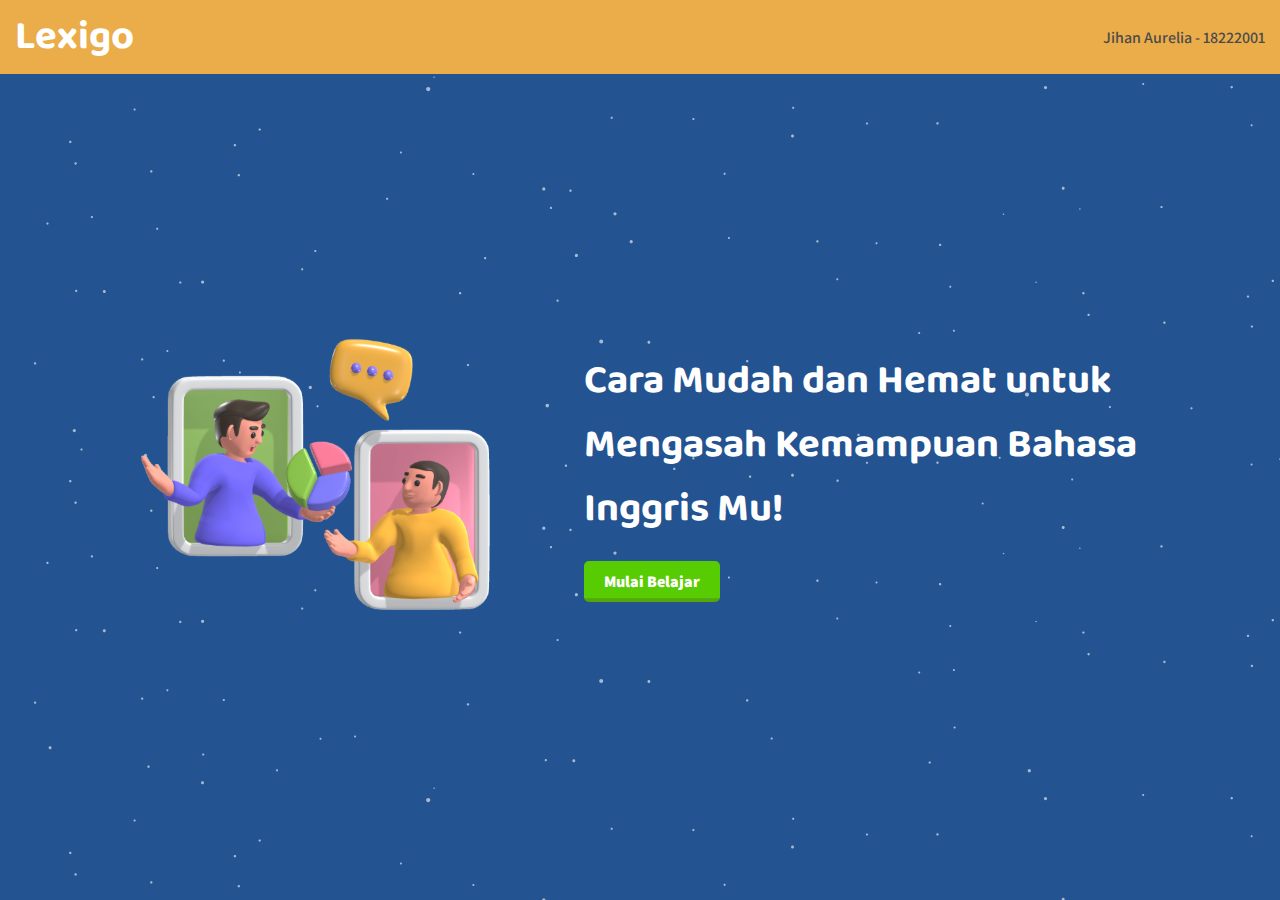
==== src/pages/index.html @ cede6119 "first" ====
<!DOCTYPE html>
<html lang="en">
<head>
    <meta charset="UTF-8">
    <meta name="viewport" content="width=device-width, initial-scale=1.0">
    <title>Lexigo - Landing Page</title>
    <link rel="stylesheet" href="../styles/style.css">
    <!-- Link Google Fonts -->
    <link href="https://fonts.googleapis.com/css2?family=Assistant:wght@300;400;700&family=Baloo+2:wght@400;700&display=swap" rel="stylesheet">
</head>
<body>
    <div class="landing-container">
        <header class="header">
            <h1>Lexigo</h1>
            <a>Jihan Aurelia - 18222001</a>
        </header>
        
        <!-- Container untuk gambar dan konten teks + tombol -->
        <div class="landing-content">
            <img src="../../assets/Anim_Landingpage.svg" alt="Icon" class="left-image">
            <div class="text-button-container">
                <h2>Cara Mudah dan Hemat untuk Mengasah Kemampuan Bahasa Inggris Mu!</h2>
                <a href="auth.html" class="btn">Mulai Belajar</a>
            </div>
        </div>
    </div>
</body>
</html>
---- src/styles/style.css ----
/* Import Google Fonts */
@import url('https://fonts.googleapis.com/css2?family=Assistant:wght@300;400;700&family=Baloo+2:wght@400;700&display=swap');

/* Reset margin, padding, dan box-sizing */
* {
    margin: 0;
    padding: 0;
    box-sizing: border-box;
}

/* Pengaturan umum untuk body */
body, a, p {
    font-family: 'Assistant', sans-serif;
    color: #4B4B4B;
    font-size: medium;
    font-weight: 600;
}

/* Heading styling */
h1, h2 {
    font-family: 'Baloo 2', cursive;
}

/* Header styling */
.header {
    background-color: #EAAD49;
    padding: 5px 15px;
    text-align: left;
    font-size: 20px;
    width: 100%;
    position: fixed; /* Menjadikan posisi tetap di bagian atas */
    top: 0;
    left: 0;
    z-index: 1000;  /* Memastikan header berada di depan elemen lain */
    display: flex;
    justify-content: space-between; /* Atur jarak antara dua elemen */
    align-items: center; /* Agar vertikal sejajar */
}

/* Container utama untuk landing page */
.landing-container {
    padding-top: 50px; /* Memberikan jarak dari fixed header */
    display: flex;
    flex-direction: column;
    align-items: center;
    justify-content: center;
    height: 100vh;
    background-image: url('../../assets/Landingpage.svg');
    color: white;
}

/* Flexbox untuk konten gambar di kiri, teks dan tombol di kanan */
.landing-content {
    display: flex;
    align-items: center; /* Memastikan gambar dan konten berada di tengah secara vertikal */
    justify-content: flex-start; /* Gambar di sebelah kiri, teks dan tombol di sebelah kanan */
    width: 90%;
    max-width: 1200px; /* Maksimal lebar untuk menjaga responsivitas */
    margin: 0 auto;
}

/* Styling untuk gambar di kiri */
.left-image {
    width: 500px; /* Sesuaikan ukuran gambar */
    max-width: 100%; /* Agar responsif */
    height: auto;
    margin-right: 20px; /* Jarak antara gambar dan konten */
}

/* Container untuk teks dan tombol secara vertikal */
.text-button-container {
    display: flex;
    flex-direction: column; /* Mengatur teks dan tombol secara vertikal */
    align-items: flex-start; /* Rata kiri */
    gap: 10px; /* Jarak antara teks dan tombol */
}

/* Styling untuk teks */
.text-button-container h2 {
    margin-bottom: 10px;
    font-size: 40px;
    color: white;
}

/* Navbar untuk link */

.header-home {
    padding-top: 10px;
    padding-left: 50px;
    text-align: left;
    font-size: 20px;
    width: 100%;
    position: fixed; /* Menjadikan posisi tetap di bagian atas */
    top: 0;
    left: 0;
    z-index: 1000;  /* Memastikan header berada di depan elemen lain */
    display: flex;
    justify-content: space-between; /* Atur jarak antara dua elemen */
    align-items: center; /* Agar vertikal sejajar */
    border-bottom: 3px solid #bebebe; /* Menambahkan garis bawah pada header */
    padding-bottom: 10px; /* Menambahkan jarak antara navbar dan elemen di bawahnya */
    background-color: white;
}

.header-home h1{
    font-size: 20px;
    color: #39B54A;
}

nav {
    display: flex;
    gap: 10px;
    padding-right: 50px;
}

nav a {
    font-family: 'Baloo 2', cursive;
    display: flex;
    align-items: center;
    padding: 5px 10px 5px 10px;
    border-radius: 8px;
    background-color: white;
    border: 2px solid #84D8FF; /* Border biru di sekitar navbar */
    color: rgb(117, 116, 116);
    font-size: 14px;
    font-weight: bold;
    text-transform: uppercase;
    transition: background-color 0.3s ease, transform 0.2s ease;
    text-decoration: none;
}

nav a:hover {
    background-color: #DDF4FF;
    transform: scale(1.05); /* Sedikit zoom saat hover */
}

/* Styling untuk ikon di dalam link navbar */
nav a img {
    width: 25px;
    height: 25px;
    margin-right: 8px;
}

/* Styling untuk tombol */
.btn {
    padding: 10px 20px;
    background-image: url('../../assets/btn.svg');
    background-size: cover;
    background-position: center;
    color: white;
    border: none;
    border-radius: 5px;
    text-decoration: none;
    font-family: 'Assistant', sans-serif;
    transition: background-color 0.3s ease;
    font-weight: 900;
    
    display: flex;
    align-items: center;
    justify-content: center;
    transition: background-color 0.3s ease, transform 0.2s ease;
}

/* Hover effect untuk tombol */
.btn:hover {
    background-image: url('../../assets/btn-click.svg');
    transform: scale(1.05); /* Sedikit zoom saat hover */
}

/* Styling untuk card-container */
.card-container {
    display: flex;
    gap: 20px;
    flex-direction: column;
    align-items: center;
    justify-content: center;
    height: 100vh;
    background-image: url('../../assets/titik-titik.svg');
    color: white;
    width: 130%;
    padding-left: -50px;
}


.card-container h2{
    text-align: center;
    font-size: 50px;
    padding-top: 30px;
    color: #4B4B4B;
    margin-top: -100px; /* Naikkan posisi h2 dengan margin negatif */
}

/* Styling umum untuk card */
.card {
    width: 600px;
    padding: 20px;
    border-radius: 12px;
    display: flex;
    justify-content: space-between;
    align-items: center;
    color: white;
    box-shadow: 0 4px 8px rgba(0, 0, 0, 0.5);
    transition: transform 0.2s ease;
}

.card:hover{
    transform: scale(1.05); /* Card akan sedikit membesar, 5% lebih besar */
    box-shadow: 0 6px 12px rgba(0, 0, 0, 0.5); /* Tambahkan shadow agar card terlihat lebih menonjol */ 
}

/* Styling untuk checkbox dalam card */
.card-checkbox {
    display: flex;
    align-items: center;
}

/* Style untuk checkbox */
.card-checkbox input[type="checkbox"] {
    width: 20px;
    height: 20px;
    margin-right: 10px; /* Menambahkan jarak antara checkbox dan konten card */
    cursor: pointer;
}

/* Card warna hijau untuk Read */
.card-green {
    background-color: #39B54A;
}

.card-wrapper {
    display: flex;
    align-items: center;
    gap: 15px; /* Jarak antara gambar dan card */
    
}

.card-image {
    width: 200px;
    height: 170px;
}

/* Card warna kuning untuk Speaking */
.card-yellow {
    background-color: #FFC107;
}

/* Konten dalam card (teks) */
.card-content h3 {
    font-size: 30px;
    margin-bottom: 1px;
    font-weight: bold;
    font-size: 30px;
}

.card-content p {
    font-family: 'Assistant', sans-serif;
    font-size: 18px;
    color: white;
}

/* Styling untuk tombol "START" dan ikon bintang */
.card-action {
    display: flex;
    flex-direction: column;
    align-items: center;
}

.btn-start {
    background-color: white;
    color: #39B54A;
    border: none;
    border-radius: 20px;
    padding: 5px 15px;
    font-weight: bold;
    cursor: pointer;
    margin-bottom: 10px;
}

/* Styling untuk gambar bintang */
.card-action img {
    width: 80px;
    height: 80px;
    transition: transform 0.3s ease, box-shadow 0.3s ease; /* Menambahkan animasi pada hover */
    
}

/* Hover effect untuk gambar saja */
.card-action img:hover {
    transform: scale(1.2); /* Zoom gambar saat di-hover */
    box-shadow: 0 4px 8px rgba(0, 0, 0, 0.3); /* Menambahkan shadow pada gambar saat di-hover */
}

.profile-container {
    max-width: 600px;
    margin: 70px auto 0;
    margin-bottom: 10px;
    padding: 20px;
    background-color: white;
    border-radius: 10px;
    box-shadow: 0 2px 8px 2px rgba(0.1, 0.1, 0.1, 0.1);
    align-items: center;
}

.profile-container h2 {
    text-align: center;
    font-size: 40px;
    margin-bottom: 10px;
    align-items: center;
    color: #58CC02;
}

.profile-form {
    display: flex;
    flex-direction: column;
    align-items: left;
    text-align: left;
}

.profile-image-container {
    position:relative; /* Agar bisa mengatur posisi absolut jika diperlukan */
    align-items: center;
    display: flex;
    justify-content: center;
    text-align: center;
}

#profileImage {
    border-radius: 50%; /* Membuat gambar menjadi bulat */
    object-fit: cover;
    width: 100px;
    height: 100px;
    border: 2px solid #4B4B4B; /* Memberikan frame di sekitar gambar */
    align-items: center;
}

.bintang{
    width: 50px;
    height: 50px;
}
/* Styling untuk input file */
.profile-group {
    color: black;
    display: flex;
    flex-direction: column; /* Menyusun elemen dalam kolom vertikal */
    align-items: center;    /* Memusatkan konten di dalam div */
    text-align: center;     /* Memastikan teks juga berada di tengah */
}

input[type="file"] {
    margin-top: 1px; /* Beri jarak antar elemen */
}

small {
    margin-top: 5px;
}

.form-group {
    display: flex;
    flex-direction: column;
    padding: 10px;
}

.form-group label {
    font-weight: bold;
    font-size: 15px;
}

.form-group input[type="file"]{
    align-items: left; /* Pusatkan elemen secara horizontal */
    text-align: left; /* Pastikan teks berada di tengah */
    color: black;
}

.form-group input[type="text"],
.form-group input[type="email"] {
    font-family: 'Assistant', sans-serif;
    padding: 10px;
    border: 1px solid #ccc;
    border-radius: 5px;
    font-size: 14px;
}

.form-group input[type="file"] {
    padding: 5px;
    font-size: 14px;
}

.form-group small {
    font-size: 12px;
    color: #777;
}

.extra-text {
    font-size: 14px;
    color: #333;
    margin-bottom: 5px;
}

/* Actions (Logout and Delete) */
.form-actions {
    display: flex;
    justify-content: space-between;
    align-items: center;
    flex-direction: column;
    gap: 2px;
    margin-top: 20px;
}

.logout {
    background-color: transparent;
    color: #333;
    font-weight: bold;
    border: none;
    cursor: pointer;
}

.delete-account {
    background-color: transparent;
    color: red;
    font-weight: bold;
    border: none;
    cursor: pointer;
}

.logout:hover,
.delete-account:hover {
    text-decoration: underline;
}

/* Button Disabled Styling */
button[disabled] {
    background-color: #ccc;
    color: white;
    cursor: not-allowed;
}

.profile-info{
    margin-left: 50px;
}

.profile-content {
    display: flex; /* Menggunakan Flexbox untuk mengatur elemen secara horizontal */
    flex-direction: column; /* Mengatur elemen menjadi satu kolom vertikal */
    align-items: flex-start; /* Memastikan elemen rata kiri */
    margin-bottom: 20px;
}

.profile-content p {
    font-size: 14px;
}

.profile-content span {
    font-family: 'Assistant', sans-serif;
    font-size: 20px;
    color: black;
}

/* Profile actions for editing */
.profile-actions {
    display: flex;
    justify-content: center;
    margin-top: 20px;
}

.profile-actions a {    
    color: white;
    padding: 10px 20px;
    text-decoration: none;
    border-radius: 5px;
    font-weight: bold;
    transition: background-color 0.3s ease;
}

/* Quiz*/
.quiz-container {
    color: F7F7F7;
    position:relative; /* Agar bisa mengatur posisi absolut jika diperlukan */
    align-items: center;
    display: flex;
    justify-content: center;
    text-align: center;
    background-color: #F6F6F6;
}

/* Sidebar (Timer and Question Numbers) */

.sidebar {
    width: 200px;
    background-color: white; /* Background color for the sidebar */
    padding: 20px;
    display: flex;
    flex-direction: column;
    align-items:center;
    border-radius: 8px;
    margin-top: -200px;
}

.timer {
    text-align: center;
    margin-bottom: 30px;
}

.timer p {
    color: black;
    font-size: 14px;
}

.timer h1 {
    color: #39B54A;
    font-size: 24px;
    font-weight: bold;
}

.question-numbers {
    display: flex;
    flex-wrap: wrap;
    margin-top: -20px;
    gap: 10px;
    justify-content: center;
}

.question-numbers .btn {
    width: 40px;
    height: 40px;
    border-radius: 8px;
    border: none;
    background-color: #39B54A;
    color: white;
    font-weight: bold;
    cursor: pointer;
}

.question-numbers .btn.wrong {
    background-color: #FF7676;
}

.question-numbers .btn.active {
    background-color: #FFD700;
}

/* Feedback Container (hidden by default) */
.feedback-container {
    display: none; /* Initially hidden */
    background-color: #EAF9E5;
    padding: 20px;
    position: fixed;
    bottom: 0;
    width: 100%;
    box-shadow: 0 -2px 5px rgba(0, 0, 0, 0.2);
    justify-content: space-between;
    align-items: center;
    color: #4CAF50;
}

.feedback-message {
    display: flex;
    align-items: center;
}

.feedback-text {
    font-size: 18px;
    font-weight: bold;
    margin-left: 10px;
}

.icon-check {
    width: 24px;
    height: 24px;
    background-color: #39B54A;
    border-radius: 50%;
    display: inline-block;
}

/* Continue Button */
.continue-btn {
    background-color: #39B54A;
    color: white;
    border: none;
    padding: 10px 20px;
    border-radius: 8px;
    cursor: pointer;
    font-weight: bold;
}


/* Main Content (Question and Answer Section) */
.main-content {
    width: 80%;
    padding: 40px;
    display: flex;
    flex-direction: column;
    justify-content: space-between;
}

.progress-bar {
    height: 8px;
    width: 100%;
    background-color: #E5E5E5;
    border-radius: 4px;
    margin-bottom: 20px;
}

.progress {
    height: 100%;
    width: 70%; /* Progress of the quiz */
    background-color: #00BFFF;
    border-radius: 4px;
}

.question-text {
    margin-bottom: 20px;
}

.question-text p{
    font-family: 'Assistant', sans-serif;
    text-align: justify;
    font-size: 17px;
    margin-bottom: 20px;
    font-weight:normal;
}

.question-text h2 {
    margin-top: 15px;
    margin-bottom: 20px;
    text-align: left;
    font-weight: bold;
    font-size: 20px;
    color: #333;
}

/* Answer Options */
.answer-options {
    display: flex;
    flex-direction: column;
    gap: 10px;
}

.answer {
    font-family: 'Assistant', sans-serif;
    display: flex;
    align-items: center;
    padding: 4px;
    border: 1px solid #ccc;
    border-radius: 8px;
    background-color: white;
    font-size: 17px;
    cursor: pointer;
    text-align: left;
}

.answer .letter {
    width: 30px;
    height: 30px;
    background-color: #f0f0f0;
    display: flex;
    justify-content: center;
    align-items: center;
    margin-right: 15px;
    border-radius: 4px;
    font-weight: bold;
}

.answer.clicked {
    background-color: #FFC107;
}

/* Ketika tombol di-click, efek hover dinonaktifkan */
.answer.clicked:hover {
    background-color: #FFC107;
}

.answer:hover{
    background-color: #FFEB3B;
}

/* Navigation Buttons */
.navigation {
    display: flex;
    justify-content: space-between;
    margin-top: 20px;
}

.btn-skip {
    padding: 10px 20px;
    background-image: url('../../assets/btn-white.svg');
    background-size: cover;
    background-position: center;
    color: black;

    border: none;
    border-radius: 5px;
    text-decoration: none;
    font-family: 'Assistant', sans-serif;
    transition: background-color 0.3s ease;
    font-weight: 900;
    
    display: flex;
    align-items: center;
    justify-content: center;
    transition: background-color 0.3s ease, transform 0.2s ease;
}


/* --- auth ---*/
.login-box {
    background-color: #003566;
    padding: 30px;
    border-radius: 10px;
    box-shadow: 0 4px 8px rgba(0, 0, 0, 0.2);
    width: 400px;
    text-align: center;
    color: #FFF8C6;
}

.login-box h2 {
    margin-bottom: 20px;
    font-size: 2em;
    align-items: center;   
}

.input-group {
    margin-bottom: 15px;
}

.input-group label {
    display: block;
    text-align: left;
    margin-bottom: 5px;
}

.input-group input {
    width: 100%;
    padding: 10px;
    border: none;
    border-radius: 5px;
    font-size: 1em;
}

/* Forgot Password and Buttons */
.forgot-password {
    font-family: 'Assistant', sans-serif;
    color: white;
    font-size: 14px;
    cursor: default; /* Menghindari pointer cursor */
    text-decoration: none;
    padding-bottom: 5px;
}

.google-sign-in {
    font-family: 'Assistant', sans-serif;
    width: 100%;
    padding: 10px;
    background-color: white;
    color: #333;
    border: none;
    border-radius: 5px;
    font-size: 1em;
    margin-top: 10px;
    cursor: pointer; 
    font-weight: bold;

    /* Flexbox untuk memastikan teks dan gambar berada di tengah */
    display: flex;
    align-items: center; /* Menyelaraskan gambar dan teks secara vertikal */
    justify-content: center; /* Menyelaraskan gambar dan teks secara horizontal */
}

.google-sign-in img {
    margin-right: 10px;
    width: 20px; /* Ukuran gambar bisa diatur sesuai kebutuhan */
    height: 20px; /* Ukuran gambar bisa diatur sesuai kebutuhan */
}


/* Styling for "Register Now" link */
.register-link {
    font-family: 'Assistant', sans-serif;
    color: #39B54A; /* Warna hijau untuk Register link */
    font-weight: bold;
    font: 0.5em;
    text-decoration: none;
}

.register-link:hover {
    text-decoration: underline;
}
/* Responsif */
@media (max-width: 768px) {
    .card-container {
        flex-direction: column;
        align-items: center;
    }
}

/* Responsif untuk layar kecil */
@media (max-width: 768px) {
    .landing-content {
        flex-direction: column; /* Agar gambar dan konten bertumpuk pada layar kecil */
        text-align: center;
    }

    .left-image {
        margin-right: 0;
        margin-bottom: 20px; /* Jarak antara gambar dan teks di layar kecil */
    }

    .text-button-container {
        align-items: center; /* Rata tengah pada layar kecil */
    }
}
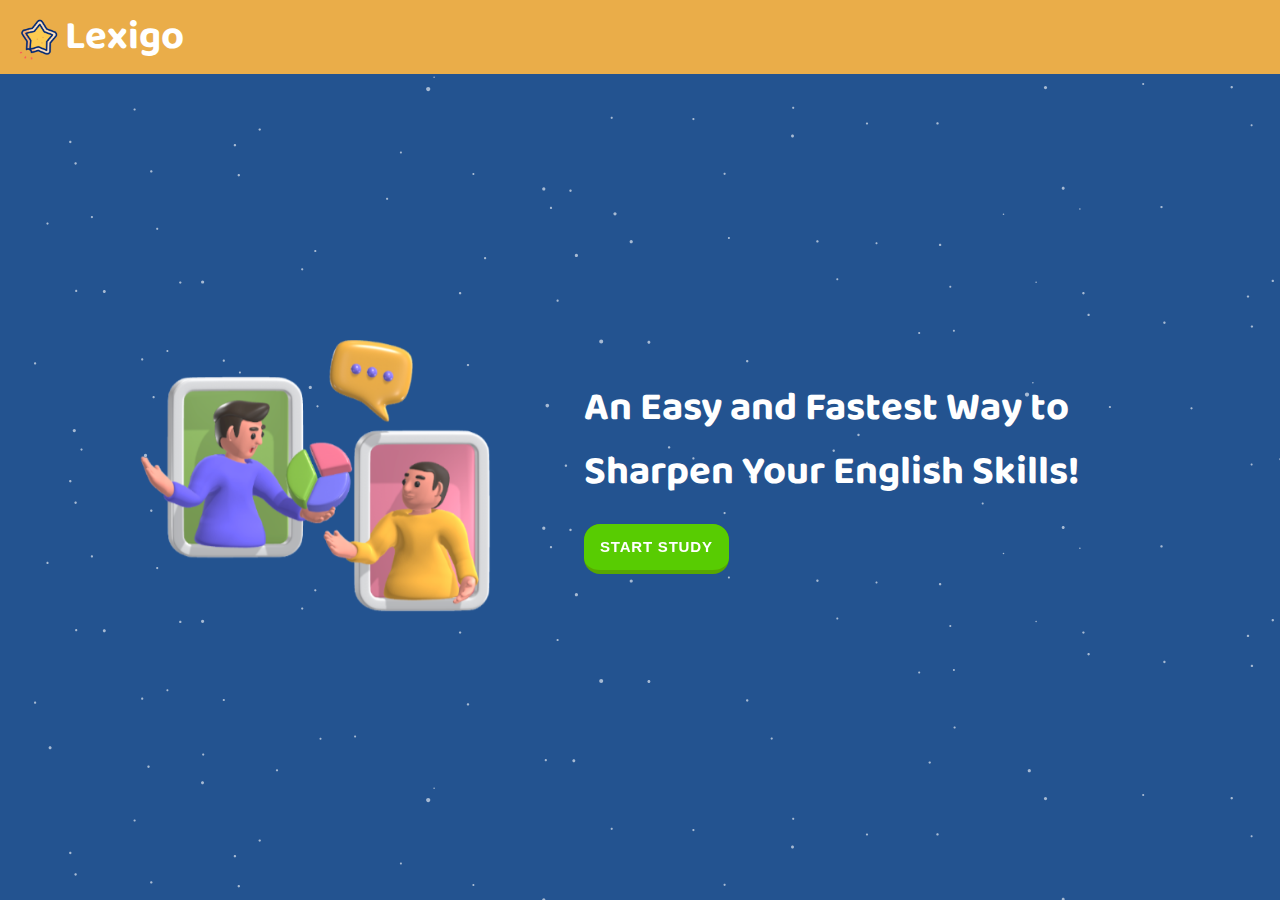
==== commit 1b3d1d7b: "neat" ====
--- a/src/pages/index.html
+++ b/src/pages/index.html
@@ -11,16 +11,16 @@
 <body>
     <div class="landing-container">
         <header class="header">
+            <img src="../../assets/star-logo.gif" alt="logo">
             <h1>Lexigo</h1>
-            <a>Jihan Aurelia - 18222001</a>
         </header>
         
         <!-- Container untuk gambar dan konten teks + tombol -->
         <div class="landing-content">
-            <img src="../../assets/Anim_Landingpage.svg" alt="Icon" class="left-image">
+            <img src="../../assets/Anim_Landingpage.png" alt="Icon" class="left-image">
             <div class="text-button-container">
-                <h2>Cara Mudah dan Hemat untuk Mengasah Kemampuan Bahasa Inggris Mu!</h2>
-                <a href="auth.html" class="btn">Mulai Belajar</a>
+                <h2>An Easy and Fastest Way to Sharpen Your English Skills!</h2>
+                <a href="auth.html" class="btn">Start Study</a>
             </div>
         </div>
     </div>
--- a/src/styles/style.css
+++ b/src/styles/style.css
@@ -14,6 +14,7 @@
     color: #4B4B4B;
     font-size: medium;
     font-weight: 600;
+    background-image: url("../../assets/titik-titik.svg");
 }
 
 /* Heading styling */
@@ -21,58 +22,69 @@
     font-family: 'Baloo 2', cursive;
 }
 
+/* LENDING PAGE */
 /* Header styling */
 .header {
     background-color: #EAAD49;
     padding: 5px 15px;
     text-align: left;
+    align-items: center;
     font-size: 20px;
     width: 100%;
-    position: fixed; /* Menjadikan posisi tetap di bagian atas */
+    position: fixed;
     top: 0;
     left: 0;
-    z-index: 1000;  /* Memastikan header berada di depan elemen lain */
-    display: flex;
-    justify-content: space-between; /* Atur jarak antara dua elemen */
-    align-items: center; /* Agar vertikal sejajar */
+    z-index: 1000;  
+    display: flex;
+    flex-direction: row;
+    justify-content: flex-start;
+}
+
+.header img{
+    width: 50px;
+    height: auto;
 }
 
 /* Container utama untuk landing page */
 .landing-container {
-    padding-top: 50px; /* Memberikan jarak dari fixed header */
+    padding-top: 50px;
     display: flex;
     flex-direction: column;
     align-items: center;
     justify-content: center;
-    height: 100vh;
+    background-color: #003566;
     background-image: url('../../assets/Landingpage.svg');
     color: white;
+    width: 100%;
+    height: auto;
+    min-height: 100vh;
 }
 
 /* Flexbox untuk konten gambar di kiri, teks dan tombol di kanan */
 .landing-content {
     display: flex;
-    align-items: center; /* Memastikan gambar dan konten berada di tengah secara vertikal */
-    justify-content: flex-start; /* Gambar di sebelah kiri, teks dan tombol di sebelah kanan */
+    align-items: center; 
+    justify-content: flex-start; 
     width: 90%;
-    max-width: 1200px; /* Maksimal lebar untuk menjaga responsivitas */
-    margin: 0 auto;
-}
+    max-width: 1200px; 
+}
+
 
 /* Styling untuk gambar di kiri */
 .left-image {
-    width: 500px; /* Sesuaikan ukuran gambar */
-    max-width: 100%; /* Agar responsif */
+    width: 500px; 
+    max-width: 100%; 
     height: auto;
-    margin-right: 20px; /* Jarak antara gambar dan konten */
+    margin-right: 20px; 
 }
 
 /* Container untuk teks dan tombol secara vertikal */
 .text-button-container {
     display: flex;
-    flex-direction: column; /* Mengatur teks dan tombol secara vertikal */
-    align-items: flex-start; /* Rata kiri */
-    gap: 10px; /* Jarak antara teks dan tombol */
+    flex-direction: column; 
+    align-items: flex-start;
+    gap: 10px;
+    width: 55%;
 }
 
 /* Styling untuk teks */
@@ -82,10 +94,9 @@
     color: white;
 }
 
-/* Navbar untuk link */
-
+/* HOME PAGE */
 .header-home {
-    padding-top: 10px;
+    padding-top: 20px;
     padding-left: 50px;
     text-align: left;
     font-size: 20px;
@@ -95,11 +106,24 @@
     left: 0;
     z-index: 1000;  /* Memastikan header berada di depan elemen lain */
     display: flex;
+    flex-direction: row;
     justify-content: space-between; /* Atur jarak antara dua elemen */
     align-items: center; /* Agar vertikal sejajar */
     border-bottom: 3px solid #bebebe; /* Menambahkan garis bawah pada header */
-    padding-bottom: 10px; /* Menambahkan jarak antara navbar dan elemen di bawahnya */
+    padding-bottom: 20px; /* Menambahkan jarak antara navbar dan elemen di bawahnya */
     background-color: white;
+}
+
+.logo-home {
+    display: flex;
+    flex-direction: row;
+    justify-content: flex-start;
+    align-items: center;
+}
+
+.logo-home img {
+    height: 50px;
+    width: auto;
 }
 
 .header-home h1{
@@ -107,31 +131,41 @@
     color: #39B54A;
 }
 
+
 nav {
     display: flex;
+    flex-direction: row;
+    justify-content: space-evenly;
     gap: 10px;
     padding-right: 50px;
+    align-items: center; 
 }
 
 nav a {
+    background-color: #c2fbd7;
+    border-radius: 100px;
+    box-shadow: rgba(44, 187, 99, .2) 0 -25px 18px -14px inset,rgba(44, 187, 99, .15) 0 1px 2px,rgba(44, 187, 99, .15) 0 2px 4px,rgba(44, 187, 99, .15) 0 4px 8px,rgba(44, 187, 99, .15) 0 8px 16px,rgba(44, 187, 99, .15) 0 16px 32px;
+    color: green;
+    cursor: pointer;
+    display: inline-block;
     font-family: 'Baloo 2', cursive;
-    display: flex;
-    align-items: center;
-    padding: 5px 10px 5px 10px;
-    border-radius: 8px;
-    background-color: white;
-    border: 2px solid #84D8FF; /* Border biru di sekitar navbar */
-    color: rgb(117, 116, 116);
+    padding: 7px 20px;
+    display: flex; 
+    align-items: center; 
+    text-align: center;
+    text-decoration: none;
+    transition: all 250ms;
+    border: 0;
     font-size: 14px;
     font-weight: bold;
-    text-transform: uppercase;
-    transition: background-color 0.3s ease, transform 0.2s ease;
-    text-decoration: none;
-}
-
+    user-select: none;
+    -webkit-user-select: none;
+    touch-action: manipulation;
+}
+  
 nav a:hover {
-    background-color: #DDF4FF;
-    transform: scale(1.05); /* Sedikit zoom saat hover */
+    box-shadow: rgba(44,187,99,.35) 0 -25px 18px -14px inset,rgba(44,187,99,.25) 0 1px 2px,rgba(44,187,99,.25) 0 2px 4px,rgba(44,187,99,.25) 0 4px 8px,rgba(44,187,99,.25) 0 8px 16px,rgba(44,187,99,.25) 0 16px 32px;
+    transform: scale(1.05) rotate(-1deg);
 }
 
 /* Styling untuk ikon di dalam link navbar */
@@ -141,30 +175,75 @@
     margin-right: 8px;
 }
 
-/* Styling untuk tombol */
 .btn {
-    padding: 10px 20px;
-    background-image: url('../../assets/btn.svg');
-    background-size: cover;
-    background-position: center;
-    color: white;
-    border: none;
-    border-radius: 5px;
+    appearance: button;
+    font-family: 'Assistant', sans-serif;
+    width: auto;
+    background-color: #58A700;
+    border: solid transparent;
+    border-radius: 16px;
+    border-width: 0 0 4px;
+    box-sizing: border-box;
+    color: #FFFFFF;
+    cursor: pointer;
+    display: inline-block;
+    font-family: din-round,sans-serif;
+    font-size: 15px;
+    font-weight: 700;
+    letter-spacing: .8px;
+    line-height: 20px;
+    margin: 0;
+    outline: none;
+    overflow: visible;
+    padding: 13px 16px;
+    text-align: center;
+    text-transform: uppercase;
+    touch-action: manipulation;
+    transform: translateZ(0);
+    transition: filter .2s;
+    user-select: none;
+    -webkit-user-select: none;
+    vertical-align: middle;
+    white-space: nowrap;
     text-decoration: none;
-    font-family: 'Assistant', sans-serif;
-    transition: background-color 0.3s ease;
-    font-weight: 900;
-    
-    display: flex;
-    align-items: center;
-    justify-content: center;
-    transition: background-color 0.3s ease, transform 0.2s ease;
-}
-
-/* Hover effect untuk tombol */
-.btn:hover {
-    background-image: url('../../assets/btn-click.svg');
-    transform: scale(1.05); /* Sedikit zoom saat hover */
+}
+
+.btn:after {
+  background-clip: padding-box;
+  background-color: #58CC02;
+  border: solid transparent;
+  border-radius: 16px;
+  border-width: 0 0 4px;
+  bottom: -4px;
+  content: "";
+  left: 0;
+  position: absolute;
+  right: 0;
+  top: 0;
+  z-index: -1;
+}
+
+.btn,
+.btn:focus {
+  user-select: auto;
+}
+
+.btn:hover:not(:disabled) {
+  filter: brightness(1.1);
+  -webkit-filter: brightness(1.1);
+}
+
+.btn:disabled {
+  cursor: auto;
+}
+
+.btn:active {
+  border-width: 4px 0 0;
+  background: none;
+}
+
+#sign-in-btn{
+    width: 100%;
 }
 
 /* Styling untuk card-container */
@@ -183,11 +262,12 @@
 
 
 .card-container h2{
+    font-family: 'Baloo 2', cursive;
     text-align: center;
     font-size: 50px;
-    padding-top: 30px;
+    padding-top: 70px;
     color: #4B4B4B;
-    margin-top: -100px; /* Naikkan posisi h2 dengan margin negatif */
+    margin-top: -100px; 
 }
 
 /* Styling umum untuk card */
@@ -204,8 +284,8 @@
 }
 
 .card:hover{
-    transform: scale(1.05); /* Card akan sedikit membesar, 5% lebih besar */
-    box-shadow: 0 6px 12px rgba(0, 0, 0, 0.5); /* Tambahkan shadow agar card terlihat lebih menonjol */ 
+    transform: scale(1.05); 
+    box-shadow: 0 6px 12px rgba(0, 0, 0, 0.5); 
 }
 
 /* Styling untuk checkbox dalam card */
@@ -218,7 +298,7 @@
 .card-checkbox input[type="checkbox"] {
     width: 20px;
     height: 20px;
-    margin-right: 10px; /* Menambahkan jarak antara checkbox dan konten card */
+    margin-right: 10px; 
     cursor: pointer;
 }
 
@@ -230,7 +310,7 @@
 .card-wrapper {
     display: flex;
     align-items: center;
-    gap: 15px; /* Jarak antara gambar dan card */
+    gap: 15px; 
     
 }
 
@@ -246,8 +326,9 @@
 
 /* Konten dalam card (teks) */
 .card-content h3 {
+    font-family: 'Baloo 2', cursive;
     font-size: 30px;
-    margin-bottom: 1px;
+    margin-bottom: -5px;
     font-weight: bold;
     font-size: 30px;
 }
@@ -291,7 +372,10 @@
 }
 
 .profile-container {
-    max-width: 600px;
+    max-width: 500px;
+    /* display: flex;
+    flex-direction: column; */
+    flex-wrap: wrap;
     margin: 70px auto 0;
     margin-bottom: 10px;
     padding: 20px;
@@ -406,6 +490,17 @@
     margin-top: 20px;
 }
 
+.form-actions .btn {
+    font-size: 12px;
+    padding: 10px;
+    margin-bottom: 5px;
+}
+
+.form-actions .btn.skip {
+    font-size: 10px;
+    padding: 10px;
+}
+
 .logout {
     background-color: transparent;
     color: #333;
@@ -475,11 +570,12 @@
 .quiz-container {
     color: F7F7F7;
     position:relative; /* Agar bisa mengatur posisi absolut jika diperlukan */
-    align-items: center;
+    align-items: start;
     display: flex;
     justify-content: center;
     text-align: center;
     background-color: #F6F6F6;
+    width: 100%;
 }
 
 /* Sidebar (Timer and Question Numbers) */
@@ -492,7 +588,11 @@
     flex-direction: column;
     align-items:center;
     border-radius: 8px;
-    margin-top: -200px;
+    margin-top: 20px;
+}
+
+.sidebar.listen {
+    margin: 20px;
 }
 
 .timer {
@@ -519,69 +619,133 @@
     justify-content: center;
 }
 
-.question-numbers .btn {
+.question-numbers .button {
+  background-color: #89E219;
+  border-radius: 8px;
+  border-style: none;
+  box-sizing: border-box;
+  color: #FFFFFF;
+  cursor: pointer;
+  display: inline-block;
+  font-family: "Haas Grot Text R Web", "Helvetica Neue", Helvetica, Arial, sans-serif;
+  font-size: 14px;
+  font-weight: 500;
+  height: 40px;
+  line-height: 20px;
+  list-style: none;
+  margin: 0;
+  outline: none;
+  padding: 10px 16px;
+  position: relative;
+  text-align: center;
+  text-decoration: none;
+  transition: color 100ms;
+  vertical-align: baseline;
+  user-select: none;
+  -webkit-user-select: none;
+  touch-action: manipulation;
+}
+
+.question-numbers .button:hover {
+  background-color: #b7f082;
+}
+
+.question-numbers .button.current {
+    background-color: #b7f082;
+}
+
+.question-numbers .button.wrong {
+    background-color: #FF7676;
+}
+
+.question-numbers .button.wrong:hover,
+.question-numbers .button.wrong:focus {
+  background-color: #ff7676ab;
+}
+
+
+.question-numbers .button.active {
+    background-color: #FFD700;
+}
+
+.question-numbers .button.active:hover,
+.question-numbers .button.active:focus {
+  background-color: #FFD700ab;
+}
+
+/* Feedback Container (hidden by default) */
+/* Feedback Container Styles */
+.feedback-container {
+    position: fixed;
+    bottom: 0;
+    left: 0;
+    width: 100%;
+    height: 22%;
+    display: flex;
+    padding: 20px;
+    z-index: 999;
+    justify-content: space-between; /* Space between feedback-content and button */
+    align-items: center; /* Align items vertically */
+    background-color: #CCFFCC; /* Example color, adjust as needed */
+    transform: translateY(100%); /* Awalnya tersembunyi di luar layar */
+    transition: transform 0.5s ease-in-out;
+}
+
+.feedback-container.active {
+    transform: translateY(0); /* Muncul dari bawah ke atas */
+}
+
+.feedback-wrapper {
+    display: flex;
+    padding-top: 25px;
+
+    flex-direction: row; /* Mengatur dalam 1 baris (2 kolom) */
+    justify-content: space-around; /* Ruang antara kolom feedback dan tombol */
+    align-items: center; /* Rata tengah secara vertikal */
+    width: 100%; /* Lebar penuh untuk wrapper */
+}
+
+.feedback-content {
+    display: flex;
+    align-items: center; /* Agar ikon dan pesan rata tengah vertikal */
+}
+
+.feedback-icon img {
     width: 40px;
     height: 40px;
-    border-radius: 8px;
-    border: none;
-    background-color: #39B54A;
-    color: white;
-    font-weight: bold;
+    margin-right: 15px;
+}
+
+.feedback-message {
+    display: flex;
+    flex-direction: column;
+    align-items: flex-start; /* Rata kiri konten pesan */
+    justify-content: center; /* Rata tengah vertikal pada konten */
+}
+
+.feedback-text {
+    font-size: 20px;
+    font-weight: bold;
+    color: #489D26; /* Hijau gelap untuk teks Nice! */
+    margin: 0;
+}
+
+.report {
+    font-size: 15px;
+    font-weight: lighter;
+    color: #489D26; /* Warna hijau gelap untuk report */
+    text-decoration: underline;
     cursor: pointer;
-}
-
-.question-numbers .btn.wrong {
-    background-color: #FF7676;
-}
-
-.question-numbers .btn.active {
-    background-color: #FFD700;
-}
-
-/* Feedback Container (hidden by default) */
-.feedback-container {
-    display: none; /* Initially hidden */
-    background-color: #EAF9E5;
-    padding: 20px;
-    position: fixed;
-    bottom: 0;
-    width: 100%;
-    box-shadow: 0 -2px 5px rgba(0, 0, 0, 0.2);
-    justify-content: space-between;
-    align-items: center;
-    color: #4CAF50;
-}
-
-.feedback-message {
-    display: flex;
-    align-items: center;
-}
-
-.feedback-text {
-    font-size: 18px;
-    font-weight: bold;
-    margin-left: 10px;
-}
-
-.icon-check {
-    width: 24px;
-    height: 24px;
-    background-color: #39B54A;
-    border-radius: 50%;
-    display: inline-block;
-}
-
-/* Continue Button */
-.continue-btn {
-    background-color: #39B54A;
-    color: white;
-    border: none;
-    padding: 10px 20px;
-    border-radius: 8px;
-    cursor: pointer;
-    font-weight: bold;
-}
-
+    text-align: left;
+}
+
+.btn.continue {
+    font-size: 13px;
+}
+
+.btn.continue:hover {
+    font-size: 13px;
+}
 
 /* Main Content (Question and Answer Section) */
 .main-content {
@@ -590,6 +754,8 @@
     display: flex;
     flex-direction: column;
     justify-content: space-between;
+    background-color: white;
+    margin: 20px;
 }
 
 .progress-bar {
@@ -602,20 +768,105 @@
 
 .progress {
     height: 100%;
-    width: 70%; /* Progress of the quiz */
+    width: 90%; /* Progress of the quiz */
     background-color: #00BFFF;
     border-radius: 4px;
 }
 
+/* CSS */
+.listen-btn {
+  align-items: center;
+  background-color: #FFFFFF;
+  border: 1px solid rgba(0, 0, 0, 0.1);
+  border-radius: .25rem;
+  box-shadow: rgba(0, 0, 0, 0.02) 0 1px 3px 0;
+  box-sizing: border-box;
+  color: rgba(0, 0, 0, 0.85);
+  cursor: pointer;
+  display: inline-flex;
+  font-family: system-ui,-apple-system,system-ui,"Helvetica Neue",Helvetica,Arial,sans-serif;
+  font-size: 16px;
+  font-weight: 600;
+  justify-content: center;
+  line-height: 1.25;
+  margin: 0;
+  min-height: 3rem;
+  padding: calc(.400rem - 1px) calc(1rem - 1px);
+  position: relative;
+  text-decoration: none;
+  transition: all 250ms;
+  user-select: none;
+  -webkit-user-select: none;
+  touch-action: manipulation;
+  vertical-align: baseline;
+  width: auto;
+}
+
+.soal {
+    display: flex; /* Menggunakan Flexbox untuk pengaturan elemen secara horizontal */
+    justify-content:center; /* Elemen-elemen akan diratakan di tengah secara horizontal */
+    width: 100%;
+    align-items: center; /* Elemen-elemen akan diratakan di tengah secara vertikal */
+    
+}
+
+.hiasan img {
+    height: 200px;
+}
+
+.listen-btn:hover,
+.listen-btn:focus {
+  border-color: rgba(0, 0, 0, 0.15);
+  box-shadow: rgba(0, 0, 0, 0.1) 0 4px 12px;
+  color: rgba(0, 0, 0, 0.65);
+}
+
+.listen-btn:hover {
+  transform: translateY(-1px);
+}
+
+.listen-btn:active {
+  background-color: #F0F0F1;
+  border-color: rgba(0, 0, 0, 0.15);
+  box-shadow: rgba(0, 0, 0, 0.06) 0 2px 4px;
+  color: rgba(0, 0, 0, 0.65);
+  transform: translateY(0);
+}
+
+.listen-btn img {
+    margin-right: 5px; /* Memberikan jarak antara gambar dan teks */
+    height: 15px;
+}
+
+.listen-btn span {
+    font-family: 'Assistant', sans-serif;
+    margin-left: 5px; /* Jika teks dibungkus dalam elemen span */
+    font-weight: bold;
+    font-size: 14px;
+}
+
+
+.question-header{
+    font-size: 18px;
+    text-align: center;
+    margin-bottom: 10px;
+}
+
 .question-text {
     margin-bottom: 20px;
+}
+
+.question-text.listening {
+    display: flex;
+    flex-direction: row;
+    justify-content: left;
+    align-items: center;
 }
 
 .question-text p{
     font-family: 'Assistant', sans-serif;
     text-align: justify;
     font-size: 17px;
-    margin-bottom: 20px;
     font-weight:normal;
 }
 
@@ -648,6 +899,15 @@
     text-align: left;
 }
 
+
+
+.answer.disabled:hover {
+    background-color: inherit; /* Revert to original background color */
+    cursor: not-allowed; /* Change cursor to indicate it's disabled */
+    background-color: #ccc;
+    /* Remove any other hover effects like box-shadow, border changes, etc. */
+}
+
 .answer .letter {
     width: 30px;
     height: 30px;
@@ -670,7 +930,66 @@
 }
 
 .answer:hover{
-    background-color: #FFEB3B;
+    background-color: #ffc10760;
+}
+
+.answer-box {
+    border: 2px solid #E5E5E5;
+    min-height: 50px;
+    width: 100px;
+    text-align: center;
+    border-radius: 5px;
+    margin: 10px;
+    min-height: 50px;
+    display: flex;
+    justify-content: center;  
+    align-items: center;
+}
+
+.answer-box-container {
+    display: flex;
+    justify-content: center;  /* Center the answer boxes as a group */
+    flex-wrap: wrap;  /* Allow wrapping if the boxes don't fit in one line */
+    gap: 5px;  /* Space between answer boxes */
+    margin-top: 20px;
+    width: 100%;
+}
+
+
+.common-answer-style {
+    font-family: 'Baloo 2', cursive;
+    font-size: 14px;
+    text-align: center;
+    font-weight: bold;
+    padding: 10px;
+    background-color: #f9f9f9;
+    border: 1.5px solid #333;
+    border-radius: 5px;
+    box-shadow: 0 2px 3px rgba(0,0,0,0.1);
+    transition: all 0.2s ease;
+    cursor: pointer;
+    margin: 5px;
+}
+
+.answer-options.Listening {
+    display: flex;
+    flex-direction: row;
+    width: 100%;
+    align-items: center;
+    justify-content: center;
+}
+
+.answer-options.Listening .answer {
+    font-family: 'Baloo 2', cursive;
+    font-size: 14px;
+    text-align: center;
+    font-weight: bold;
+    padding: 10px;
+    cursor: grab;
+}
+
+.answer-options.Listening .answer:active {
+    cursor: grabbing;
 }
 
 /* Navigation Buttons */
@@ -680,26 +999,19 @@
     margin-top: 20px;
 }
 
-.btn-skip {
-    padding: 10px 20px;
-    background-image: url('../../assets/btn-white.svg');
-    background-size: cover;
-    background-position: center;
+.btn.skip:after {
+    background-color: white;
+    border-color: #333;
+}
+
+.btn.skip{
     color: black;
-
-    border: none;
-    border-radius: 5px;
-    text-decoration: none;
-    font-family: 'Assistant', sans-serif;
-    transition: background-color 0.3s ease;
-    font-weight: 900;
-    
-    display: flex;
-    align-items: center;
-    justify-content: center;
-    transition: background-color 0.3s ease, transform 0.2s ease;
-}
-
+    font-size: 12px;
+}
+
+.btn.check{
+    font-size: 12px;
+}
 
 /* --- auth ---*/
 .login-box {
@@ -707,9 +1019,13 @@
     padding: 30px;
     border-radius: 10px;
     box-shadow: 0 4px 8px rgba(0, 0, 0, 0.2);
-    width: 400px;
+    width: 40%;
     text-align: center;
     color: #FFF8C6;
+    display: flex;
+    flex-direction: column;
+    flex-wrap: wrap;
+    margin: 35px;
 }
 
 .login-box h2 {
@@ -744,6 +1060,16 @@
     cursor: default; /* Menghindari pointer cursor */
     text-decoration: none;
     padding-bottom: 5px;
+    margin: 20px;
+    text-decoration: underline;
+}
+
+.tombol-sign-in {
+    display: flex;
+    flex-direction: column;
+    flex-wrap: wrap;
+    justify-content: center;
+    align-items: center;
 }
 
 .google-sign-in {
@@ -753,11 +1079,13 @@
     background-color: white;
     color: #333;
     border: none;
-    border-radius: 5px;
+    border-radius: 20px;
+    height: 50px;
     font-size: 1em;
     margin-top: 10px;
     cursor: pointer; 
     font-weight: bold;
+    text-align: left;
 
     /* Flexbox untuk memastikan teks dan gambar berada di tengah */
     display: flex;
@@ -784,27 +1112,83 @@
 .register-link:hover {
     text-decoration: underline;
 }
-/* Responsif */
-@media (max-width: 768px) {
-    .card-container {
-        flex-direction: column;
-        align-items: center;
-    }
-}
-
-/* Responsif untuk layar kecil */
-@media (max-width: 768px) {
+
+
+@media screen and (max-width: 480px) {
+    .header img, .header-home img{
+        height: 30px;
+        width: auto;
+        margin-left: 0px;
+    }
+
     .landing-content {
-        flex-direction: column; /* Agar gambar dan konten bertumpuk pada layar kecil */
-        text-align: center;
-    }
-
-    .left-image {
-        margin-right: 0;
-        margin-bottom: 20px; /* Jarak antara gambar dan teks di layar kecil */
-    }
-
-    .text-button-container {
-        align-items: center; /* Rata tengah pada layar kecil */
-    }
-}
+        flex-direction: row;
+        flex-wrap: wrap;
+        justify-content: center;
+    }
+
+    .logo-home {
+        margin-left: -30px;
+    }
+
+    .profile-container{
+        margin-top: 70px;
+        margin-left: 10px;
+        margin-right: 10px;
+    }
+
+    .profile-container h2{
+        font-size: 30px;
+    }
+
+    .profile-content p {
+        font-size: 10px;
+    }
+    
+    .profile-content span {
+        font-size: 15px;
+    }
+
+    .header h1, .header-home h1{
+        font-size: 17px;
+    }
+
+    .text-button-container h2 {
+        font-size: 1.3rem;
+        text-align: left; /* Tetap rata kiri */
+    }
+
+    .text-button-container .btn, .profile-actions .btn{
+        font-size: 12px;
+        padding: 6px 12px;
+    }
+
+    nav a {
+        font-size: 10px;
+        padding: 5px 10px;
+    }
+
+    nav a img{
+        height: 1px;
+        width: auto;
+        margin-left: 0px;
+    }
+
+    .login-box {
+        width: 80%;
+        margin-top: 10px;
+    }
+
+    .login-box h2 {
+        font-size: 1.5rem;
+    }
+
+    #sign-in-btn{
+        width: 60%;
+    }
+
+    .google-sign-in {
+        width: 60%;
+        font-size: 0.8em;
+    }
+}
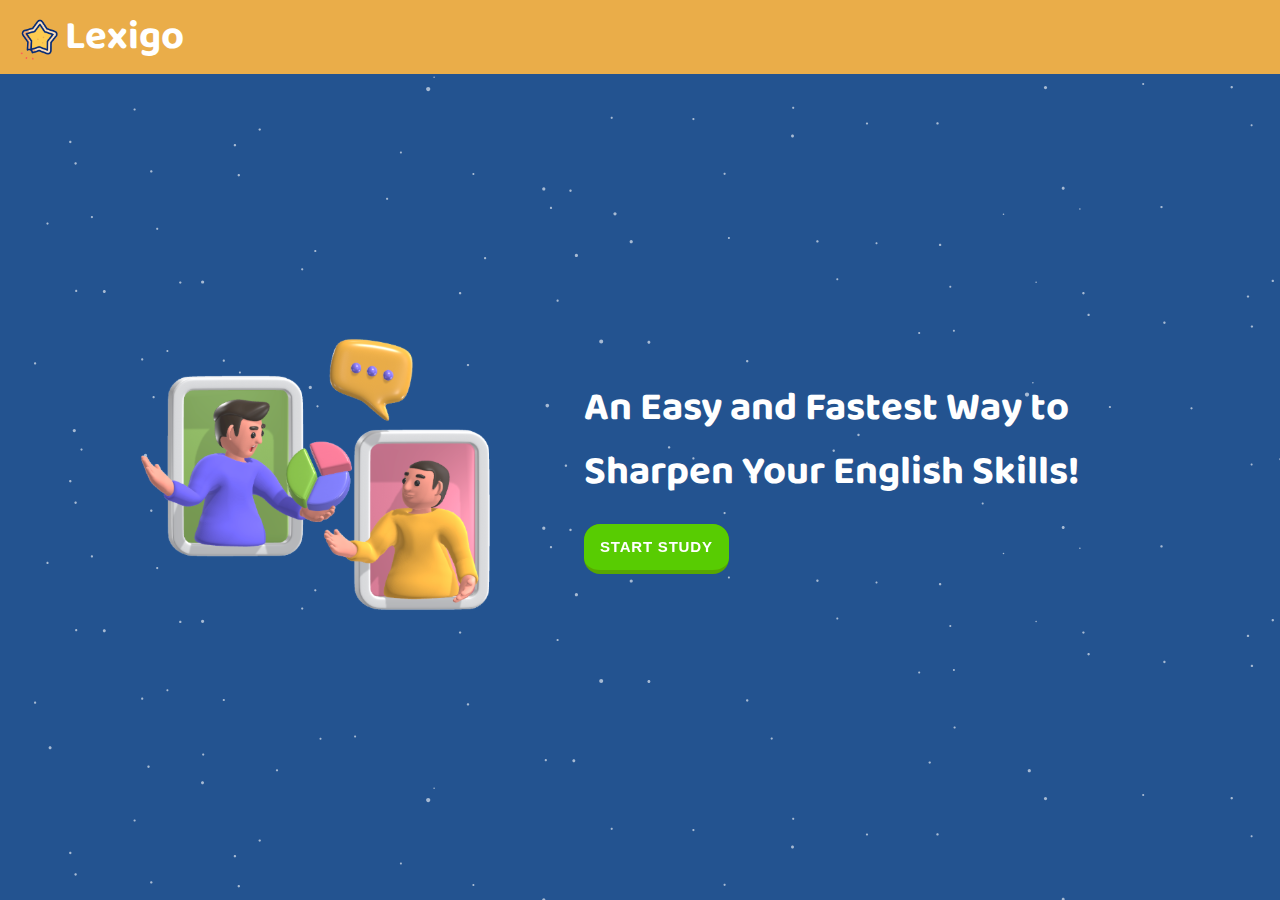
==== commit 7b0c75dc: "css cleaning" ====
--- a/src/pages/index.html
+++ b/src/pages/index.html
@@ -17,7 +17,7 @@
         
         <!-- Container untuk gambar dan konten teks + tombol -->
         <div class="landing-content">
-            <img src="../../assets/Anim_Landingpage.png" alt="Icon" class="left-image">
+            <img src="../../assets/Anim_Landingpage.svg" alt="Icon" class="left-image">
             <div class="text-button-container">
                 <h2>An Easy and Fastest Way to Sharpen Your English Skills!</h2>
                 <a href="auth.html" class="btn">Start Study</a>
--- a/src/styles/style.css
+++ b/src/styles/style.css
@@ -22,7 +22,6 @@
     font-family: 'Baloo 2', cursive;
 }
 
-/* LENDING PAGE */
 /* Header styling */
 .header {
     background-color: #EAAD49;
@@ -47,7 +46,7 @@
 
 /* Container utama untuk landing page */
 .landing-container {
-    padding-top: 50px;
+    padding-top: 50px;  
     display: flex;
     flex-direction: column;
     align-items: center;
@@ -94,23 +93,24 @@
     color: white;
 }
 
-/* HOME PAGE */
+/* Navbar untuk link */
+
 .header-home {
     padding-top: 20px;
     padding-left: 50px;
     text-align: left;
     font-size: 20px;
     width: 100%;
-    position: fixed; /* Menjadikan posisi tetap di bagian atas */
+    position: fixed; 
     top: 0;
     left: 0;
-    z-index: 1000;  /* Memastikan header berada di depan elemen lain */
+    z-index: 1000;  
     display: flex;
     flex-direction: row;
-    justify-content: space-between; /* Atur jarak antara dua elemen */
-    align-items: center; /* Agar vertikal sejajar */
-    border-bottom: 3px solid #bebebe; /* Menambahkan garis bawah pada header */
-    padding-bottom: 20px; /* Menambahkan jarak antara navbar dan elemen di bawahnya */
+    justify-content: space-between; 
+    align-items: center; 
+    border-bottom: 3px solid #bebebe; 
+    padding-bottom: 20px; 
     background-color: white;
 }
 
@@ -138,7 +138,7 @@
     justify-content: space-evenly;
     gap: 10px;
     padding-right: 50px;
-    align-items: center; 
+    align-items: center; /* Rata tengah vertikal */
 }
 
 nav a {
@@ -175,6 +175,7 @@
     margin-right: 8px;
 }
 
+/* CSS */
 .btn {
     appearance: button;
     font-family: 'Assistant', sans-serif;
@@ -267,7 +268,7 @@
     font-size: 50px;
     padding-top: 70px;
     color: #4B4B4B;
-    margin-top: -100px; 
+    margin-top: -100px; /* Naikkan posisi h2 dengan margin negatif */
 }
 
 /* Styling umum untuk card */
@@ -298,7 +299,7 @@
 .card-checkbox input[type="checkbox"] {
     width: 20px;
     height: 20px;
-    margin-right: 10px; 
+    margin-right: 10px; /* Menambahkan jarak antara checkbox dan konten card */
     cursor: pointer;
 }
 
@@ -310,7 +311,7 @@
 .card-wrapper {
     display: flex;
     align-items: center;
-    gap: 15px; 
+    gap: 15px; /* Jarak antara gambar dan card */
     
 }
 
@@ -534,9 +535,9 @@
 }
 
 .profile-content {
-    display: flex; /* Menggunakan Flexbox untuk mengatur elemen secara horizontal */
-    flex-direction: column; /* Mengatur elemen menjadi satu kolom vertikal */
-    align-items: flex-start; /* Memastikan elemen rata kiri */
+    display: flex; 
+    flex-direction: column; 
+    align-items: flex-start; 
     margin-bottom: 20px;
 }
 
@@ -684,10 +685,10 @@
     display: flex;
     padding: 20px;
     z-index: 999;
-    justify-content: space-between; /* Space between feedback-content and button */
-    align-items: center; /* Align items vertically */
-    background-color: #CCFFCC; /* Example color, adjust as needed */
-    transform: translateY(100%); /* Awalnya tersembunyi di luar layar */
+    justify-content: space-between; 
+    align-items: center; 
+    background-color: #CCFFCC; 
+    transform: translateY(100%); 
     transition: transform 0.5s ease-in-out;
 }
 
@@ -699,10 +700,10 @@
     display: flex;
     padding-top: 25px;
 
-    flex-direction: row; /* Mengatur dalam 1 baris (2 kolom) */
-    justify-content: space-around; /* Ruang antara kolom feedback dan tombol */
-    align-items: center; /* Rata tengah secara vertikal */
-    width: 100%; /* Lebar penuh untuk wrapper */
+    flex-direction: row;
+    justify-content: space-around; 
+    align-items: center; 
+    width: 100%; 
 }
 
 .feedback-content {
@@ -719,8 +720,8 @@
 .feedback-message {
     display: flex;
     flex-direction: column;
-    align-items: flex-start; /* Rata kiri konten pesan */
-    justify-content: center; /* Rata tengah vertikal pada konten */
+    align-items: flex-start; 
+    justify-content: center; 
 }
 
 .feedback-text {
@@ -902,10 +903,9 @@
 
 
 .answer.disabled:hover {
-    background-color: inherit; /* Revert to original background color */
-    cursor: not-allowed; /* Change cursor to indicate it's disabled */
+    background-color: inherit; 
+    cursor: not-allowed; 
     background-color: #ccc;
-    /* Remove any other hover effects like box-shadow, border changes, etc. */
 }
 
 .answer .letter {
@@ -948,9 +948,9 @@
 
 .answer-box-container {
     display: flex;
-    justify-content: center;  /* Center the answer boxes as a group */
-    flex-wrap: wrap;  /* Allow wrapping if the boxes don't fit in one line */
-    gap: 5px;  /* Space between answer boxes */
+    justify-content: center;  
+    flex-wrap: wrap;  
+    gap: 5px;  
     margin-top: 20px;
     width: 100%;
 }
@@ -1087,16 +1087,16 @@
     font-weight: bold;
     text-align: left;
 
-    /* Flexbox untuk memastikan teks dan gambar berada di tengah */
-    display: flex;
-    align-items: center; /* Menyelaraskan gambar dan teks secara vertikal */
-    justify-content: center; /* Menyelaraskan gambar dan teks secara horizontal */
+    
+    display: flex;
+    align-items: center; 
+    justify-content: center; 
 }
 
 .google-sign-in img {
     margin-right: 10px;
-    width: 20px; /* Ukuran gambar bisa diatur sesuai kebutuhan */
-    height: 20px; /* Ukuran gambar bisa diatur sesuai kebutuhan */
+    width: 20px; 
+    height: 20px; 
 }
 
 
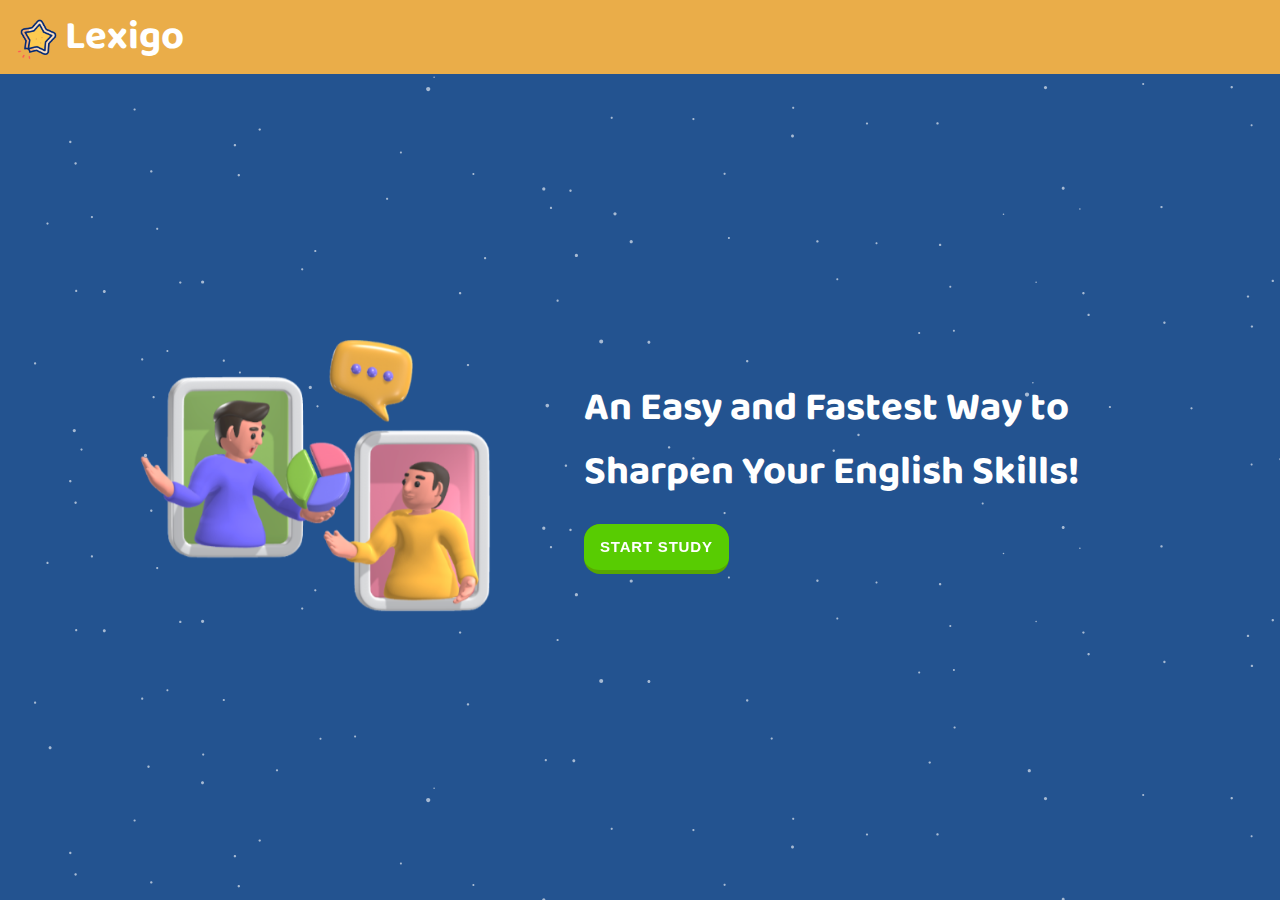
==== commit c3390387: "Home Responsiveness" ====
--- a/src/pages/index.html
+++ b/src/pages/index.html
@@ -17,7 +17,7 @@
         
         <!-- Container untuk gambar dan konten teks + tombol -->
         <div class="landing-content">
-            <img src="../../assets/Anim_Landingpage.svg" alt="Icon" class="left-image">
+            <img src="../../assets/Anim_Landingpage.png" alt="Icon" class="left-image">
             <div class="text-button-container">
                 <h2>An Easy and Fastest Way to Sharpen Your English Skills!</h2>
                 <a href="auth.html" class="btn">Start Study</a>
--- a/src/styles/style.css
+++ b/src/styles/style.css
@@ -310,6 +310,7 @@
 
 .card-wrapper {
     display: flex;
+    flex-wrap: wrap;
     align-items: center;
     gap: 15px; /* Jarak antara gambar dan card */
     
@@ -1113,7 +1114,7 @@
     text-decoration: underline;
 }
 
-
+/* RESPONSIVENESS */
 @media screen and (max-width: 480px) {
     .header img, .header-home img{
         height: 30px;
@@ -1191,4 +1192,29 @@
         width: 60%;
         font-size: 0.8em;
     }
-}
+
+    .card-wrapper {
+        margin-left: 1px;
+    }
+
+    .card {
+        width: 220px;
+    }
+
+    .card-image {
+        width: 100px;
+        height: auto;
+    }
+
+    .card-content h3 {
+        font-size: 20px;
+    }
+    
+    .card-content p {
+        font-size: 14px;
+    }
+
+    .card-container h2{
+        font-size: 35px;
+    }
+}
